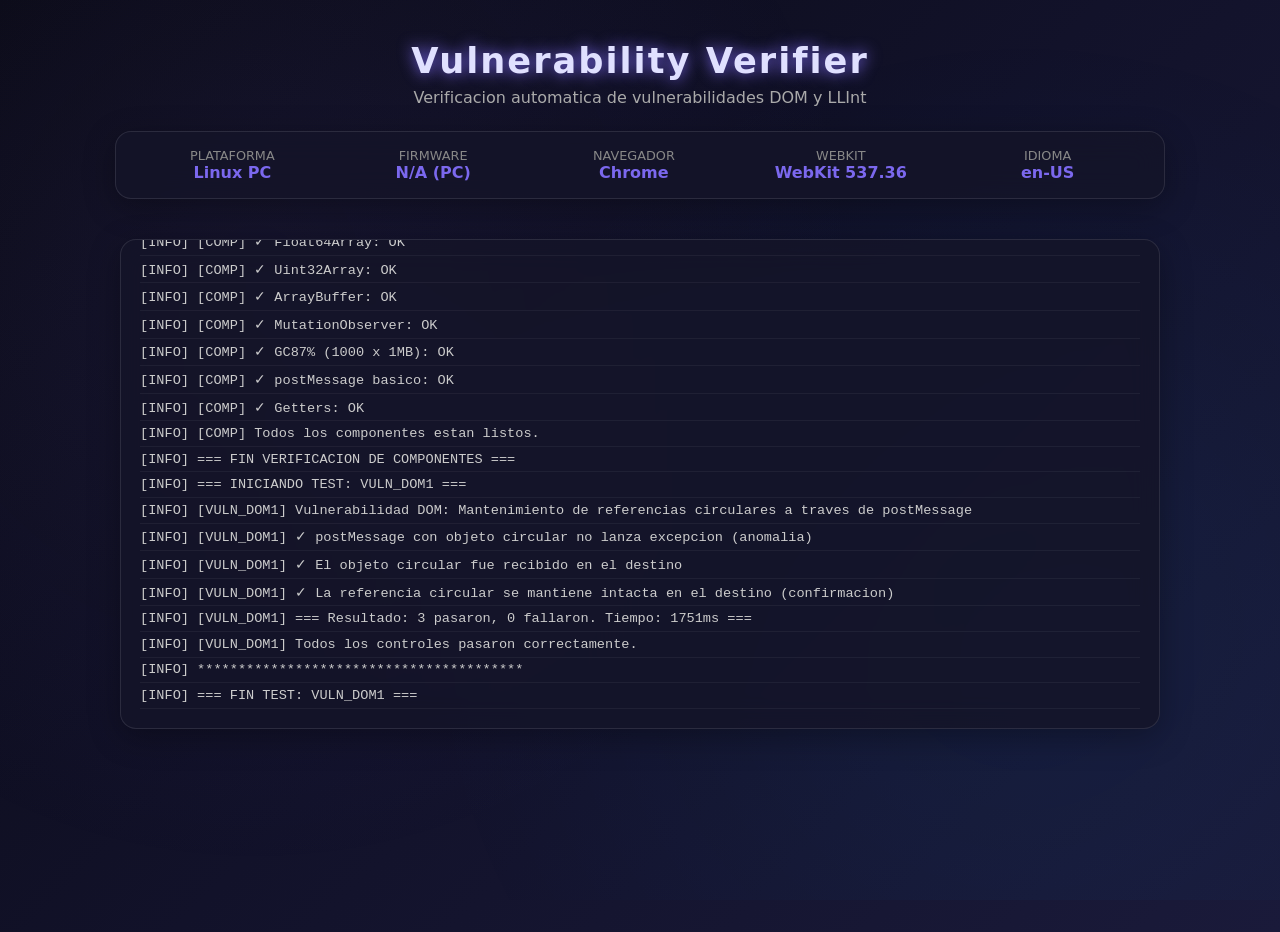
==== index.html @ 2ec78199 "Add files via upload" ====
<!DOCTYPE html>
<html lang="es">
<head>
<meta charset="UTF-8">
<title>Vulnerability Verifier – PS4/PS5/PC</title>
<link rel="stylesheet" href="styles.css">
</head>
<body>
<h1>Vulnerability Verifier</h1>
<div class="subtitle">Verificacion automatica de vulnerabilidades DOM y LLInt</div>

<div class="detection-panel">
  <div class="detection-item"><span class="detection-label">Plataforma</span><span id="dtPlat" class="detection-value">---</span></div>
  <div class="detection-item"><span class="detection-label">Firmware</span><span id="dtFW" class="detection-value">---</span></div>
  <div class="detection-item"><span class="detection-label">Navegador</span><span id="dtBrowser" class="detection-value">---</span></div>
  <div class="detection-item"><span class="detection-label">WebKit</span><span id="dtWebKit" class="detection-value">---</span></div>
  <div class="detection-item"><span class="detection-label">Idioma</span><span id="dtLang" class="detection-value">---</span></div>
</div>

<div id="output" class="output-container">
  <div class="log-entry info">[INIT] Esperando inicio de pruebas...</div>
</div>

<div id="summary" class="summary" style="display:none;">
  <div class="log-entry info">[SUMMARY] Resultados finales:</div>
  <div id="summaryContent"></div>
</div>

<script src="main.js"></script>
</body>
</html>
---- styles.css ----
body {
  background: linear-gradient(135deg, #0a0a14 0%, #12122a 50%, #1a1a3a 100%);
  color: #e0e0ff;
  font-family: system-ui, sans-serif;
  min-height: 100vh;
  display: flex;
  flex-direction: column;
  align-items: center;
  padding: 1rem;
  overflow-x: hidden;
  margin: 0;
}
body::before {
  content: "";
  position: fixed;
  top:0; left:0; width:100%; height:100%;
  background: radial-gradient(circle at 20% 30%, rgba(123,104,238,0.08) 0%, transparent 50%),
              radial-gradient(circle at 80% 70%, rgba(0,150,255,0.06) 0%, transparent 50%);
  animation: pulse 12s ease-in-out infinite alternate;
  z-index: -1;
}
@keyframes pulse {
  0% { opacity:0.5; transform: scale(1); }
  100% { opacity:1; transform: scale(1.02); }
}
h1 {
  font-size: 2.2rem;
  margin-bottom: 0.2em;
  letter-spacing: 2px;
  text-shadow: 0 0 15px #7b68ee;
  color: #e0e0ff;
}
.subtitle { color: #aaa; margin-bottom: 1.5em; }
.detection-panel {
  background: rgba(20,20,40,0.85);
  backdrop-filter: blur(15px);
  border-radius: 16px;
  padding: 1rem 1.5rem;
  margin-bottom: 1.5rem;
  width: 100%;
  max-width: 1000px;
  display: flex;
  flex-wrap: wrap;
  gap: 1rem;
  justify-content: space-around;
  border: 1px solid rgba(255,255,255,0.1);
  box-shadow: 0 8px 32px rgba(0,0,0,0.3);
}
.detection-item {
  display: flex;
  flex-direction: column;
  align-items: center;
  min-width: 120px;
}
.detection-label { font-size: 0.8rem; color: #888; text-transform: uppercase; }
.detection-value { font-weight: bold; color: #7b68ee; font-size: 1rem; }
.output-container {
  background: rgba(20,20,40,0.85);
  backdrop-filter: blur(15px);
  border-radius: 16px;
  padding: 1.2rem;
  width: 100%;
  max-width: 1000px;
  margin-top: 1rem;
  border: 1px solid rgba(255,255,255,0.1);
  box-shadow: 0 8px 32px rgba(0,0,0,0.3);
  max-height: 50vh;
  overflow-y: auto;
}
.log-entry {
  border-bottom: 1px solid rgba(255,255,255,0.05);
  padding: 0.3rem 0;
  font-family: monospace;
  font-size: 0.85rem;
}
.info { color: #ccc; }
.warn { color: #ff9800; }
.error { color: #f44336; }
.success { color: #4caf50; }
.summary {
  background: rgba(20,20,40,0.85);
  backdrop-filter: blur(15px);
  border-radius: 16px;
  padding: 1rem;
  margin-top: 1rem;
  width: 100%;
  max-width: 1000px;
  border: 1px solid rgba(255,255,255,0.1);
}
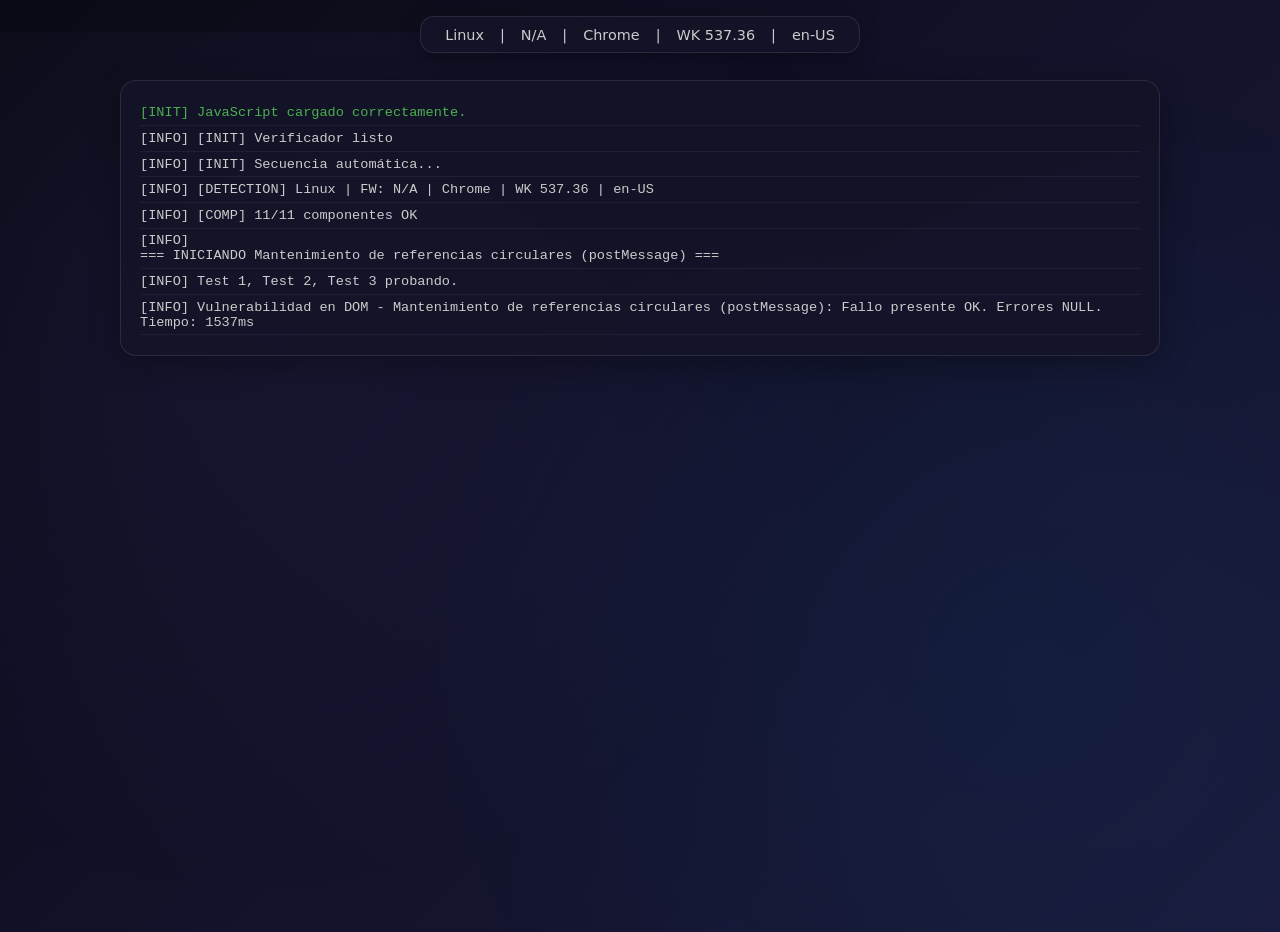
==== commit a0b4b51f: "Add files via upload" ====
--- a/index.html
+++ b/index.html
@@ -1,31 +1,32 @@
-<!DOCTYPE html>
-<html lang="es">
-<head>
-<meta charset="UTF-8">
-<title>Vulnerability Verifier – PS4/PS5/PC</title>
-<link rel="stylesheet" href="styles.css">
-</head>
-<body>
-<h1>Vulnerability Verifier</h1>
-<div class="subtitle">Verificacion automatica de vulnerabilidades DOM y LLInt</div>
-
-<div class="detection-panel">
-  <div class="detection-item"><span class="detection-label">Plataforma</span><span id="dtPlat" class="detection-value">---</span></div>
-  <div class="detection-item"><span class="detection-label">Firmware</span><span id="dtFW" class="detection-value">---</span></div>
-  <div class="detection-item"><span class="detection-label">Navegador</span><span id="dtBrowser" class="detection-value">---</span></div>
-  <div class="detection-item"><span class="detection-label">WebKit</span><span id="dtWebKit" class="detection-value">---</span></div>
-  <div class="detection-item"><span class="detection-label">Idioma</span><span id="dtLang" class="detection-value">---</span></div>
-</div>
-
-<div id="output" class="output-container">
-  <div class="log-entry info">[INIT] Esperando inicio de pruebas...</div>
-</div>
-
-<div id="summary" class="summary" style="display:none;">
-  <div class="log-entry info">[SUMMARY] Resultados finales:</div>
-  <div id="summaryContent"></div>
-</div>
-
-<script src="main.js"></script>
-</body>
+<!DOCTYPE html>
+<html lang="es">
+<head>
+<meta charset="UTF-8">
+<title>Vulnerability Verifier – PS4/PS5/PC</title>
+<link rel="stylesheet" href="styles.css">
+</head>
+<body>
+<div class="sys-box">
+  <span id="dtPlat">---</span>
+  <span class="sep">|</span>
+  <span id="dtFW">---</span>
+  <span class="sep">|</span>
+  <span id="dtBrowser">---</span>
+  <span class="sep">|</span>
+  <span id="dtWebKit">---</span>
+  <span class="sep">|</span>
+  <span id="dtLang">---</span>
+</div>
+
+<div id="output" class="output-container">
+  <div class="log-entry info">[INIT] Esperando inicio de pruebas...</div>
+</div>
+
+<div id="summary" class="summary" style="display:none;">
+  <div class="log-entry info">[SUMMARY] Resultados finales:</div>
+  <div id="summaryContent"></div>
+</div>
+
+<script src="main.js"></script>
+</body>
 </html>
--- a/styles.css
+++ b/styles.css
@@ -1,89 +1,83 @@
-body {
-  background: linear-gradient(135deg, #0a0a14 0%, #12122a 50%, #1a1a3a 100%);
-  color: #e0e0ff;
-  font-family: system-ui, sans-serif;
-  min-height: 100vh;
-  display: flex;
-  flex-direction: column;
-  align-items: center;
-  padding: 1rem;
-  overflow-x: hidden;
-  margin: 0;
-}
-body::before {
-  content: "";
-  position: fixed;
-  top:0; left:0; width:100%; height:100%;
-  background: radial-gradient(circle at 20% 30%, rgba(123,104,238,0.08) 0%, transparent 50%),
-              radial-gradient(circle at 80% 70%, rgba(0,150,255,0.06) 0%, transparent 50%);
-  animation: pulse 12s ease-in-out infinite alternate;
-  z-index: -1;
-}
-@keyframes pulse {
-  0% { opacity:0.5; transform: scale(1); }
-  100% { opacity:1; transform: scale(1.02); }
-}
-h1 {
-  font-size: 2.2rem;
-  margin-bottom: 0.2em;
-  letter-spacing: 2px;
-  text-shadow: 0 0 15px #7b68ee;
-  color: #e0e0ff;
-}
-.subtitle { color: #aaa; margin-bottom: 1.5em; }
-.detection-panel {
-  background: rgba(20,20,40,0.85);
-  backdrop-filter: blur(15px);
-  border-radius: 16px;
-  padding: 1rem 1.5rem;
-  margin-bottom: 1.5rem;
-  width: 100%;
-  max-width: 1000px;
-  display: flex;
-  flex-wrap: wrap;
-  gap: 1rem;
-  justify-content: space-around;
-  border: 1px solid rgba(255,255,255,0.1);
-  box-shadow: 0 8px 32px rgba(0,0,0,0.3);
-}
-.detection-item {
-  display: flex;
-  flex-direction: column;
-  align-items: center;
-  min-width: 120px;
-}
-.detection-label { font-size: 0.8rem; color: #888; text-transform: uppercase; }
-.detection-value { font-weight: bold; color: #7b68ee; font-size: 1rem; }
-.output-container {
-  background: rgba(20,20,40,0.85);
-  backdrop-filter: blur(15px);
-  border-radius: 16px;
-  padding: 1.2rem;
-  width: 100%;
-  max-width: 1000px;
-  margin-top: 1rem;
-  border: 1px solid rgba(255,255,255,0.1);
-  box-shadow: 0 8px 32px rgba(0,0,0,0.3);
-  max-height: 50vh;
-  overflow-y: auto;
-}
-.log-entry {
-  border-bottom: 1px solid rgba(255,255,255,0.05);
-  padding: 0.3rem 0;
-  font-family: monospace;
-  font-size: 0.85rem;
-}
-.info { color: #ccc; }
-.warn { color: #ff9800; }
-.error { color: #f44336; }
-.success { color: #4caf50; }
-.summary {
-  background: rgba(20,20,40,0.85);
-  backdrop-filter: blur(15px);
-  border-radius: 16px;
-  padding: 1rem;
-  margin-top: 1rem;
-  width: 100%;
-  max-width: 1000px;
-  border: 1px solid rgba(255,255,255,0.1);
-}
+body {
+  background: linear-gradient(135deg, #0a0a14 0%, #12122a 50%, #1a1a3a 100%);
+  color: #e0e0ff;
+  font-family: system-ui, sans-serif;
+  min-height: 100vh;
+  display: flex;
+  flex-direction: column;
+  align-items: center;
+  padding: 1rem;
+  overflow-x: hidden;
+  margin: 0;
+}
+body::before {
+  content: "";
+  position: fixed;
+  top:0; left:0; width:100%; height:100%;
+  background: radial-gradient(circle at 20% 30%, rgba(123,104,238,0.08) 0%, transparent 50%),
+              radial-gradient(circle at 80% 70%, rgba(0,150,255,0.06) 0%, transparent 50%);
+  animation: pulse 12s ease-in-out infinite alternate;
+  z-index: -1;
+}
+@keyframes pulse {
+  0% { opacity:0.5; transform: scale(1); }
+  100% { opacity:1; transform: scale(1.02); }
+}
+.sys-box {
+  background: rgba(20,20,40,0.8);
+  backdrop-filter: blur(12px);
+  border-radius: 14px;
+  padding: 0.6rem 1.5rem;
+  margin-bottom: 1.2rem;
+  display: flex;
+  flex-wrap: wrap;
+  gap: 0.5rem 1rem;
+  justify-content: center;
+  font-size: 0.9rem;
+  border: 1px solid rgba(255,255,255,0.1);
+  box-shadow: 0 4px 20px rgba(0,0,0,0.3);
+  width: fit-content;
+  max-width: 95vw;
+}
+.sys-box span {
+  white-space: nowrap;
+  color: #ccc;
+}
+.sep {
+  color: #555;
+}
+.output-container {
+  background: rgba(20,20,40,0.85);
+  backdrop-filter: blur(15px);
+  border-radius: 16px;
+  padding: 1.2rem;
+  width: 100%;
+  max-width: 1000px;
+  margin-top: 0.5rem;
+  border: 1px solid rgba(255,255,255,0.1);
+  box-shadow: 0 8px 32px rgba(0,0,0,0.3);
+  max-height: none;
+  overflow-y: visible;
+}
+.log-entry {
+  border-bottom: 1px solid rgba(255,255,255,0.05);
+  padding: 0.3rem 0;
+  font-family: monospace;
+  font-size: 0.85rem;
+  white-space: pre-wrap;
+  word-break: break-word;
+}
+.info { color: #ccc; }
+.warn { color: #ff9800; }
+.error { color: #f44336; }
+.success { color: #4caf50; }
+.summary {
+  background: rgba(20,20,40,0.85);
+  backdrop-filter: blur(15px);
+  border-radius: 16px;
+  padding: 1rem;
+  margin-top: 1rem;
+  width: 100%;
+  max-width: 1000px;
+  border: 1px solid rgba(255,255,255,0.1);
+}
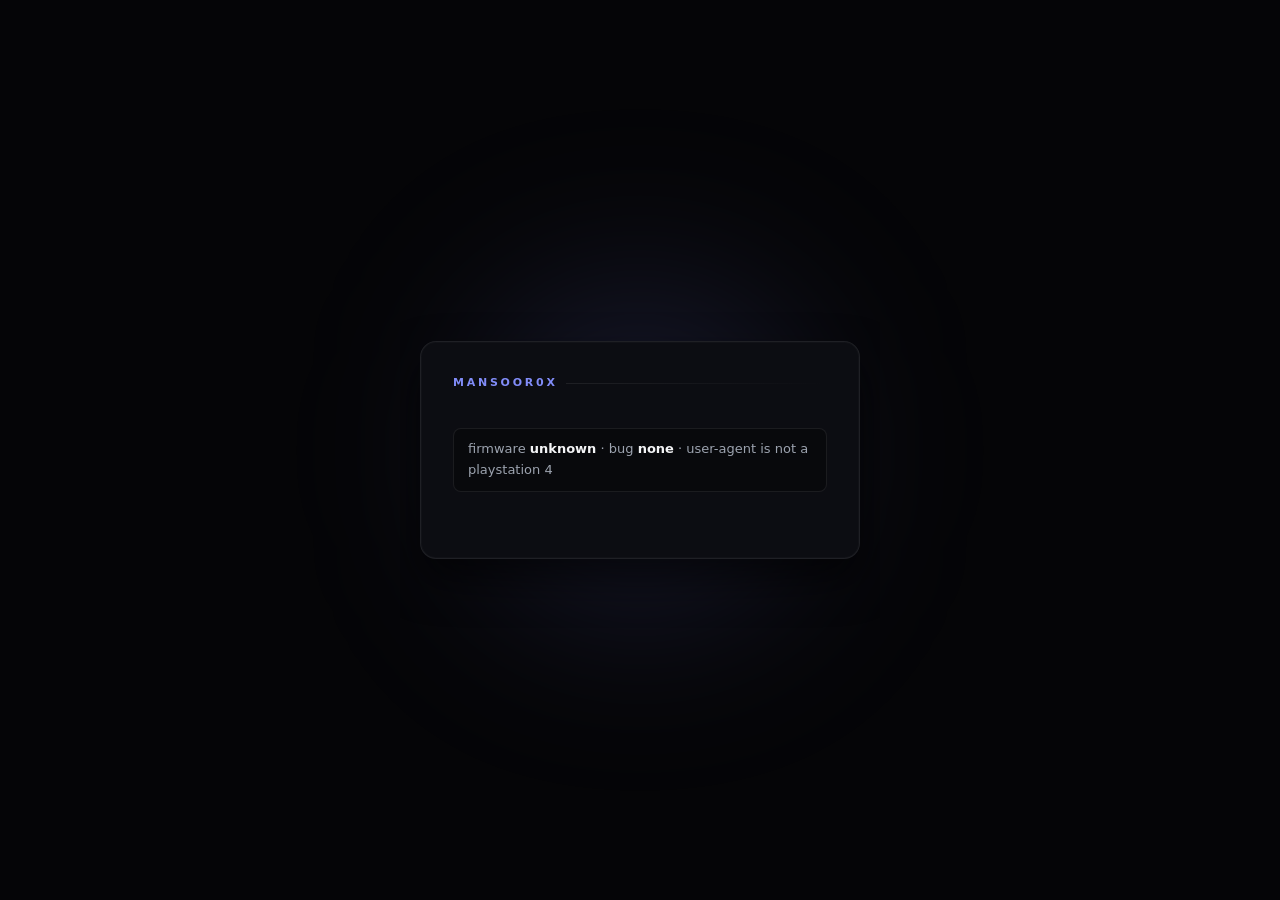
==== commit 278ac835: "Add files via upload" ====
--- a/index.html
+++ b/index.html
@@ -1,32 +1,239 @@
 <!DOCTYPE html>
-<html lang="es">
+<html lang="en" manifest="cache.appcache">
 <head>
-<meta charset="UTF-8">
-<title>Vulnerability Verifier – PS4/PS5/PC</title>
-<link rel="stylesheet" href="styles.css">
+<meta charset="utf-8">
+<meta name="viewport" content="width=device-width,initial-scale=1">
+<title>ps4 jailbreak &middot; mansoor0x</title>
+<style>
+  :root {
+    --bg-deep: #050507;
+    --bg-card: #0c0d12;
+    --border-color: rgba(255, 255, 255, 0.08);
+    --border-glow: rgba(99, 102, 241, 0.3);
+    --accent: #818cf8;
+    --accent-glow: rgba(129, 140, 248, 0.2);
+    --text-main: #f3f4f6;
+    --text-muted: #9ca3af;
+    --text-dim: #4b5563;
+  }
+
+  html, body {
+    margin: 0;
+    padding: 0;
+    background: var(--bg-deep);
+    color: var(--text-main);
+    font: 14px/1.6 "Segoe UI", system-ui, -apple-system, sans-serif;
+    min-height: 100vh;
+    display: flex;
+    align-items: center;
+    justify-content: center;
+    overflow-x: hidden;
+  }
+
+  /* Ambient background glow */
+  body::before {
+    content: '';
+    position: absolute;
+    width: 300px;
+    height: 300px;
+    background: var(--accent-glow);
+    filter: blur(100px);
+    border-radius: 50%;
+    z-index: 0;
+    pointer-events: none;
+  }
+
+  #container {
+    position: relative;
+    z-index: 1;
+    width: 100%;
+    max-width: 440px;
+    margin: 20px;
+    padding: 32px;
+    background: var(--bg-card);
+    border: 1px solid var(--border-color);
+    border-radius: 16px;
+    box-shadow: 0 20px 40px rgba(0, 0, 0, 0.6), 0 0 0 1px rgba(255, 255, 255, 0.02) inset;
+    backdrop-filter: blur(20px);
+    box-sizing: border-box;
+  }
+
+  #brand {
+    font-size: 11px;
+    font-weight: 700;
+    letter-spacing: 0.25em;
+    text-transform: uppercase;
+    color: var(--accent);
+    margin-bottom: 24px;
+    display: flex;
+    align-items: center;
+    gap: 8px;
+  }
+
+  #brand::after {
+    content: '';
+    flex: 1;
+    height: 1px;
+    background: linear-gradient(90deg, var(--border-color), transparent);
+  }
+
+  #wrap {
+    display: flex;
+    flex-direction: column;
+    gap: 12px;
+  }
+
+  #state {
+    font-size: 22px;
+    font-weight: 600;
+    letter-spacing: -0.02em;
+    color: var(--text-main);
+    text-transform: lowercase;
+  }
+
+  #det {
+    font-size: 13px;
+    color: var(--text-muted);
+    text-transform: lowercase;
+    padding: 10px 14px;
+    background: rgba(0, 0, 0, 0.3);
+    border-radius: 8px;
+    border: 1px solid var(--border-color);
+  }
+
+  #det b {
+    color: var(--text-main);
+    font-weight: 600;
+  }
+
+  #cache {
+    font-size: 12px;
+    color: var(--text-dim);
+    margin-top: 4px;
+    min-height: 18px;
+    text-transform: lowercase;
+    transition: color 0.3s ease;
+  }
+
+  #cache.cacheok {
+    color: var(--accent);
+  }
+
+  .ok { color: var(--text-main); }
+  .bad { color: #f87171; text-decoration: underline; text-decoration-color: rgba(248, 113, 113, 0.4); }
+  .warn { color: #fbbf24; }
+</style>
 </head>
 <body>
-<div class="sys-box">
-  <span id="dtPlat">---</span>
-  <span class="sep">|</span>
-  <span id="dtFW">---</span>
-  <span class="sep">|</span>
-  <span id="dtBrowser">---</span>
-  <span class="sep">|</span>
-  <span id="dtWebKit">---</span>
-  <span class="sep">|</span>
-  <span id="dtLang">---</span>
+<div id="container">
+  <div id="brand">mansoor0x</div>
+  <div id="wrap">
+    <div id="state">detecting firmware...</div>
+    <div id="det"></div>
+    <div id="cache"></div>
+  </div>
 </div>
 
-<div id="output" class="output-container">
-  <div class="log-entry info">[INIT] Esperando inicio de pruebas...</div>
-</div>
-
-<div id="summary" class="summary" style="display:none;">
-  <div class="log-entry info">[SUMMARY] Resultados finales:</div>
-  <div id="summaryContent"></div>
-</div>
-
-<script src="main.js"></script>
+<script>
+(function () {
+    var stateEl = document.getElementById("state");
+    var detEl = document.getElementById("det");
+    var cacheEl = document.getElementById("cache");
+    function setState(t, c) { stateEl.textContent = t.toLowerCase(); stateEl.className = c || ""; }
+    function setCache(t, ok) { cacheEl.textContent = t.toLowerCase(); cacheEl.className = ok ? "cacheok" : ""; }
+    var params = new URLSearchParams(location.search);
+
+    var key = null, fwnum = null;
+    var m = /PlayStation\s+4[\/ ](\d+)\.(\d+)/.exec(navigator.userAgent);
+    if (m) {
+        var minor = parseInt(m[2], 16);
+        var ms = minor.toString(16);
+        if (ms.length < 2) ms = "0" + ms;
+        key = m[1] + "." + ms;
+        fwnum = parseInt(m[1], 10) * 100 + parseInt(ms, 10);
+    }
+    var bug = null, why = "";
+    var forced = params.get("bug");
+    if (forced === "lapse" || forced === "poops") {
+        bug = forced; why = "forced via ?bug=" + forced;
+    } else if (!key) {
+        why = "user-agent is not a playstation 4";
+    } else if (fwnum <= 1202) {
+        bug = "lapse"; why = key + " <= 12.02";
+    } else if (fwnum >= 1250) {
+        bug = "poops"; why = key + " >= 12.50";
+    } else {
+        why = key + " -- no working bug (lapse ends at 12.02, poops needs 12.50)";
+    }
+    detEl.innerHTML = "firmware <b>" + (key || "unknown") + "</b>"
+        + " &middot; bug <b>" + (bug || "none") + "</b> &middot; " + why;
+
+    if (!bug) { setState("", "bad"); return; }
+
+    var target = (bug === "lapse" ? "lapse.html" : "poops.html")
+        + location.search;
+    function go() { setState("loading " + bug + " chain...", "warn");
+                    location.replace(target); }
+
+    function waitForTap(msg, action) {
+        setState(msg, "warn");
+        function fire() {
+            window.removeEventListener("click", fire);
+            window.removeEventListener("keydown", fire);
+            action();
+        }
+        window.addEventListener("click", fire);
+        window.addEventListener("keydown", fire);
+    }
+
+    var ac = window.applicationCache;
+    if (!ac || !document.documentElement.hasAttribute("manifest")) {
+        go();
+    } else if (!navigator.onLine) {
+        setCache("offline -- from cache", true);
+        go();
+    } else if (ac.status === ac.IDLE) {
+        setCache("cached", true);
+        go();
+    } else if (ac.status === ac.UPDATEREADY) {
+        try { ac.swapCache(); } catch (e) {}
+        setCache("update downloaded", true);
+        waitForTap("update ready -- press x or tap to reload & run",
+                   function () { location.reload(); });
+    } else {
+        setCache("checking cache...");
+        ac.addEventListener("downloading",
+            function () { setCache("caching for offline (first run)..."); }, false);
+        ac.addEventListener("progress", function (e) {
+            if (e && e.total)
+                setCache("caching " + Math.round((e.loaded / e.total) * 100) + "%");
+        }, false);
+
+        ac.addEventListener("cached", function () {
+            setCache("cached for offline use", true);
+            waitForTap("cached (first run) -- press x or tap to run", go);
+        }, false);
+        ac.addEventListener("updateready", function () {
+            try { ac.swapCache(); } catch (e) {}
+            setCache("update downloaded", true);
+            waitForTap("update ready -- press x or tap to reload & run",
+                       function () { location.reload(); });
+        }, false);
+
+        ac.addEventListener("noupdate", function () {
+            setCache("cached -- offline ready", true);
+            go();
+        }, false);
+        ac.addEventListener("error", function () {
+            setCache("cache unavailable");
+            waitForTap("cache failed -- press x or tap to run anyway", go);
+        }, false);
+        ac.addEventListener("obsolete", function () {
+            setCache("cache obsolete");
+            waitForTap("cache obsolete -- press x or tap to run", go);
+        }, false);
+    }
+})();
+</script>
 </body>
-</html>+</html>
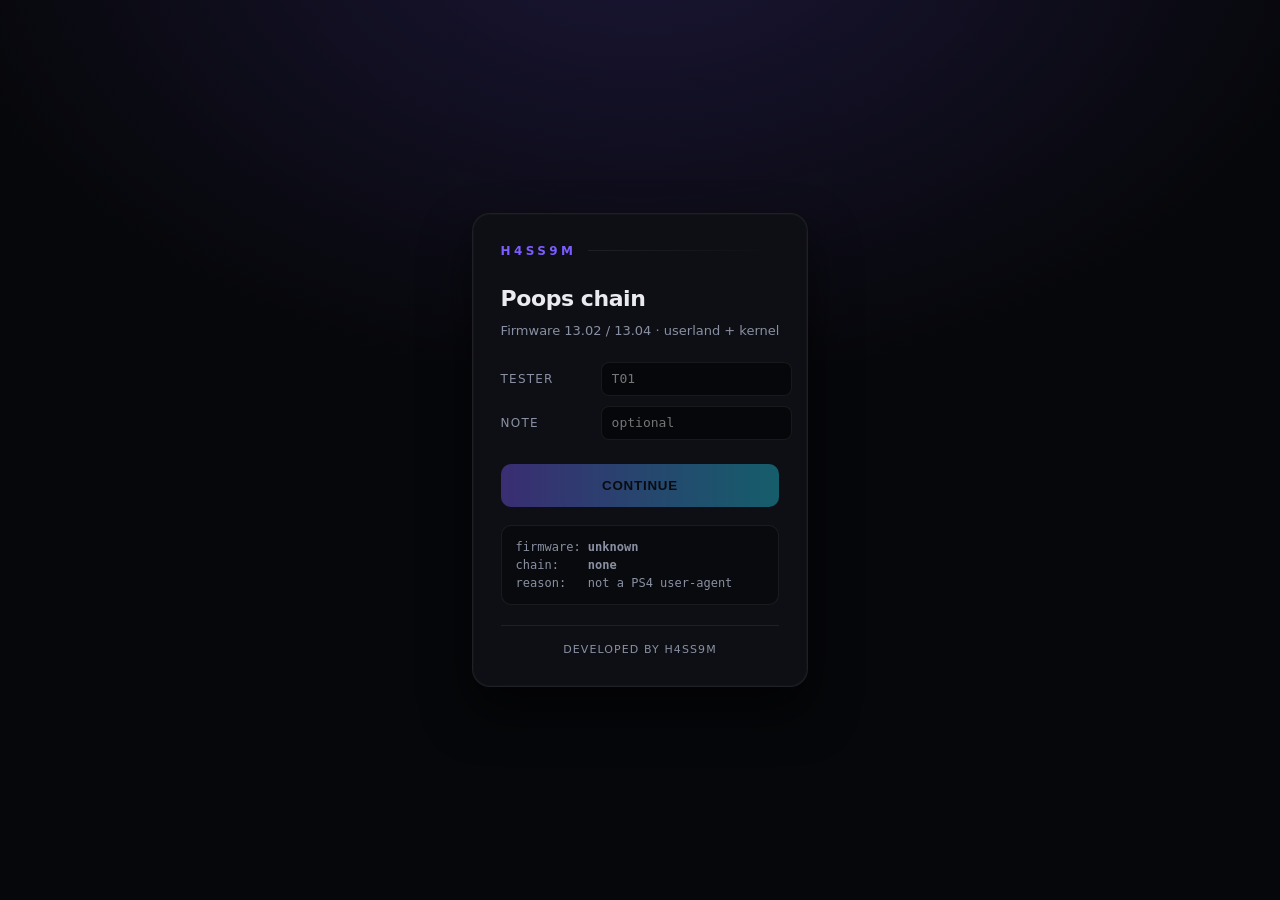
==== commit 7f868b3c: "Update index.html" ====
--- a/index.html
+++ b/index.html
@@ -2,237 +2,145 @@
 <html lang="en" manifest="cache.appcache">
 <head>
 <meta charset="utf-8">
-<meta name="viewport" content="width=device-width,initial-scale=1">
-<title>ps4 jailbreak &middot; mansoor0x</title>
+<meta name="viewport" content="width=device-width,initial-scale=1,user-scalable=no">
+<title>H4SS9M · Poops 13.02/13.04</title>
 <style>
   :root {
-    --bg-deep: #050507;
-    --bg-card: #0c0d12;
-    --border-color: rgba(255, 255, 255, 0.08);
-    --border-glow: rgba(99, 102, 241, 0.3);
-    --accent: #818cf8;
-    --accent-glow: rgba(129, 140, 248, 0.2);
-    --text-main: #f3f4f6;
-    --text-muted: #9ca3af;
-    --text-dim: #4b5563;
+    --bg: #06070a;
+    --card: #0d0f14;
+    --line: rgba(255,255,255,.07);
+    --accent: #7c5cff;
+    --accent2: #22d3ee;
+    --text: #eaeaf0;
+    --muted: #8a90a3;
+    --ok: #34d399;
+    --warn: #fbbf24;
+    --bad: #f87171;
   }
-
+  * { box-sizing: border-box; }
   html, body {
-    margin: 0;
-    padding: 0;
-    background: var(--bg-deep);
-    color: var(--text-main);
-    font: 14px/1.6 "Segoe UI", system-ui, -apple-system, sans-serif;
-    min-height: 100vh;
-    display: flex;
-    align-items: center;
-    justify-content: center;
-    overflow-x: hidden;
+    margin: 0; padding: 0; min-height: 100vh;
+    background: radial-gradient(1200px 800px at 50% -10%, rgba(124,92,255,.18), transparent 60%), var(--bg);
+    color: var(--text);
+    font: 15px/1.5 "Segoe UI", system-ui, -apple-system, sans-serif;
+    display: flex; align-items: center; justify-content: center;
   }
-
-  /* Ambient background glow */
-  body::before {
-    content: '';
-    position: absolute;
-    width: 300px;
-    height: 300px;
-    background: var(--accent-glow);
-    filter: blur(100px);
-    border-radius: 50%;
-    z-index: 0;
-    pointer-events: none;
+  #card {
+    width: 100%; max-width: 460px; margin: 24px; padding: 28px;
+    background: var(--card);
+    border: 1px solid var(--line);
+    border-radius: 18px;
+    box-shadow: 0 24px 48px rgba(0,0,0,.6), 0 0 0 1px rgba(255,255,255,.02) inset;
   }
-
-  #container {
-    position: relative;
-    z-index: 1;
-    width: 100%;
-    max-width: 440px;
-    margin: 20px;
-    padding: 32px;
-    background: var(--bg-card);
-    border: 1px solid var(--border-color);
-    border-radius: 16px;
-    box-shadow: 0 20px 40px rgba(0, 0, 0, 0.6), 0 0 0 1px rgba(255, 255, 255, 0.02) inset;
-    backdrop-filter: blur(20px);
-    box-sizing: border-box;
+  .brand {
+    display: flex; align-items: center; gap: 12px;
+    font-size: 12px; font-weight: 800; letter-spacing: .28em;
+    text-transform: uppercase; color: var(--accent);
+    margin-bottom: 22px;
   }
-
-  #brand {
-    font-size: 11px;
-    font-weight: 700;
-    letter-spacing: 0.25em;
+  .brand::after {
+    content: ''; flex: 1; height: 1px;
+    background: linear-gradient(90deg, var(--line), transparent);
+  }
+  h1 { margin: 0 0 6px; font-size: 22px; letter-spacing: -.02em; }
+  p.sub { margin: 0 0 22px; font-size: 13px; color: var(--muted); }
+  .row { display: flex; gap: 10px; margin-bottom: 10px; }
+  .row label {
+    flex: 0 0 90px; font-size: 12px; color: var(--muted);
+    text-transform: uppercase; letter-spacing: .1em; padding-top: 8px;
+  }
+  .row input {
+    flex: 1; background: #06070a; border: 1px solid var(--line);
+    color: var(--text); padding: 8px 10px; border-radius: 8px;
+    font: 13px/1.2 "Consolas", monospace;
+  }
+  .row input:focus { outline: 1px solid var(--accent); }
+  button {
+    width: 100%; padding: 14px; margin-top: 14px;
+    background: linear-gradient(90deg, var(--accent), var(--accent2));
+    border: 0; border-radius: 10px; color: #06070a;
+    font-weight: 800; letter-spacing: .06em; cursor: pointer;
     text-transform: uppercase;
-    color: var(--accent);
-    margin-bottom: 24px;
-    display: flex;
-    align-items: center;
-    gap: 8px;
   }
-
-  #brand::after {
-    content: '';
-    flex: 1;
-    height: 1px;
-    background: linear-gradient(90deg, var(--border-color), transparent);
+  button:disabled { opacity: .4; cursor: not-allowed; }
+  #info {
+    margin-top: 18px; padding: 12px 14px; border-radius: 10px;
+    background: rgba(0,0,0,.3); border: 1px solid var(--line);
+    font: 12px/1.5 "Consolas", monospace; color: var(--muted);
+    white-space: pre-wrap;
   }
-
-  #wrap {
-    display: flex;
-    flex-direction: column;
-    gap: 12px;
+  .ok { color: var(--ok); } .warn { color: var(--warn); } .bad { color: var(--bad); }
+  footer {
+    margin-top: 20px; padding-top: 16px; border-top: 1px solid var(--line);
+    font-size: 11px; color: var(--muted); text-align: center;
+    letter-spacing: .1em; text-transform: uppercase;
   }
-
-  #state {
-    font-size: 22px;
-    font-weight: 600;
-    letter-spacing: -0.02em;
-    color: var(--text-main);
-    text-transform: lowercase;
-  }
-
-  #det {
-    font-size: 13px;
-    color: var(--text-muted);
-    text-transform: lowercase;
-    padding: 10px 14px;
-    background: rgba(0, 0, 0, 0.3);
-    border-radius: 8px;
-    border: 1px solid var(--border-color);
-  }
-
-  #det b {
-    color: var(--text-main);
-    font-weight: 600;
-  }
-
-  #cache {
-    font-size: 12px;
-    color: var(--text-dim);
-    margin-top: 4px;
-    min-height: 18px;
-    text-transform: lowercase;
-    transition: color 0.3s ease;
-  }
-
-  #cache.cacheok {
-    color: var(--accent);
-  }
-
-  .ok { color: var(--text-main); }
-  .bad { color: #f87171; text-decoration: underline; text-decoration-color: rgba(248, 113, 113, 0.4); }
-  .warn { color: #fbbf24; }
 </style>
 </head>
 <body>
-<div id="container">
-  <div id="brand">mansoor0x</div>
-  <div id="wrap">
-    <div id="state">detecting firmware...</div>
-    <div id="det"></div>
-    <div id="cache"></div>
+<div id="card">
+  <div class="brand">H4SS9M</div>
+  <h1>Poops chain</h1>
+  <p class="sub">Firmware 13.02 / 13.04 · userland + kernel</p>
+
+  <div class="row">
+    <label for="tid">Tester</label>
+    <input id="tid" placeholder="T01" maxlength="8" autocomplete="off">
   </div>
+  <div class="row">
+    <label for="note">Note</label>
+    <input id="note" placeholder="optional" maxlength="32" autocomplete="off">
+  </div>
+
+  <button id="go">continue</button>
+  <div id="info">detecting firmware…</div>
+
+  <footer>developed by H4SS9M</footer>
 </div>
 
 <script>
 (function () {
-    var stateEl = document.getElementById("state");
-    var detEl = document.getElementById("det");
-    var cacheEl = document.getElementById("cache");
-    function setState(t, c) { stateEl.textContent = t.toLowerCase(); stateEl.className = c || ""; }
-    function setCache(t, ok) { cacheEl.textContent = t.toLowerCase(); cacheEl.className = ok ? "cacheok" : ""; }
-    var params = new URLSearchParams(location.search);
+  var params = new URLSearchParams(location.search);
+  var info = document.getElementById("info");
+  var tid = document.getElementById("tid");
+  var note = document.getElementById("note");
+  var go = document.getElementById("go");
 
-    var key = null, fwnum = null;
-    var m = /PlayStation\s+4[\/ ](\d+)\.(\d+)/.exec(navigator.userAgent);
-    if (m) {
-        var minor = parseInt(m[2], 16);
-        var ms = minor.toString(16);
-        if (ms.length < 2) ms = "0" + ms;
-        key = m[1] + "." + ms;
-        fwnum = parseInt(m[1], 10) * 100 + parseInt(ms, 10);
-    }
-    var bug = null, why = "";
-    var forced = params.get("bug");
-    if (forced === "lapse" || forced === "poops") {
-        bug = forced; why = "forced via ?bug=" + forced;
-    } else if (!key) {
-        why = "user-agent is not a playstation 4";
-    } else if (fwnum <= 1202) {
-        bug = "lapse"; why = key + " <= 12.02";
-    } else if (fwnum >= 1250) {
-        bug = "poops"; why = key + " >= 12.50";
-    } else {
-        why = key + " -- no working bug (lapse ends at 12.02, poops needs 12.50)";
-    }
-    detEl.innerHTML = "firmware <b>" + (key || "unknown") + "</b>"
-        + " &middot; bug <b>" + (bug || "none") + "</b> &middot; " + why;
+  // Restore previous tester id
+  try {
+    var saved = localStorage.getItem("h4ss9m_tester");
+    if (saved) tid.value = saved;
+  } catch (e) {}
+  if (params.get("id")) tid.value = params.get("id");
 
-    if (!bug) { setState("", "bad"); return; }
+  // Firmware detection
+  var key = null, fwnum = null;
+  var m = /PlayStation\s+4[\/ ](\d+)\.(\d+)/.exec(navigator.userAgent);
+  if (m) {
+    var minor = parseInt(m[2], 16);
+    key = m[1] + "." + (minor < 16 ? "0" : "") + minor.toString(16);
+    fwnum = parseInt(m[1], 10) * 100 + minor;
+  }
 
-    var target = (bug === "lapse" ? "lapse.html" : "poops.html")
-        + location.search;
-    function go() { setState("loading " + bug + " chain...", "warn");
-                    location.replace(target); }
+  var bug = null, reason = "";
+  if (!key) reason = "not a PS4 user-agent";
+  else if (fwnum === 1302 || fwnum === 1304) { bug = "poops"; reason = key + " → poops"; }
+  else reason = key + " → unsupported (only 13.02/13.04)";
 
-    function waitForTap(msg, action) {
-        setState(msg, "warn");
-        function fire() {
-            window.removeEventListener("click", fire);
-            window.removeEventListener("keydown", fire);
-            action();
-        }
-        window.addEventListener("click", fire);
-        window.addEventListener("keydown", fire);
-    }
+  info.innerHTML =
+    "firmware: <b>" + (key || "unknown") + "</b>\n" +
+    "chain:    <b>" + (bug || "none") + "</b>\n" +
+    "reason:   " + reason;
+  info.className = bug ? "ok" : "bad";
 
-    var ac = window.applicationCache;
-    if (!ac || !document.documentElement.hasAttribute("manifest")) {
-        go();
-    } else if (!navigator.onLine) {
-        setCache("offline -- from cache", true);
-        go();
-    } else if (ac.status === ac.IDLE) {
-        setCache("cached", true);
-        go();
-    } else if (ac.status === ac.UPDATEREADY) {
-        try { ac.swapCache(); } catch (e) {}
-        setCache("update downloaded", true);
-        waitForTap("update ready -- press x or tap to reload & run",
-                   function () { location.reload(); });
-    } else {
-        setCache("checking cache...");
-        ac.addEventListener("downloading",
-            function () { setCache("caching for offline (first run)..."); }, false);
-        ac.addEventListener("progress", function (e) {
-            if (e && e.total)
-                setCache("caching " + Math.round((e.loaded / e.total) * 100) + "%");
-        }, false);
-
-        ac.addEventListener("cached", function () {
-            setCache("cached for offline use", true);
-            waitForTap("cached (first run) -- press x or tap to run", go);
-        }, false);
-        ac.addEventListener("updateready", function () {
-            try { ac.swapCache(); } catch (e) {}
-            setCache("update downloaded", true);
-            waitForTap("update ready -- press x or tap to reload & run",
-                       function () { location.reload(); });
-        }, false);
-
-        ac.addEventListener("noupdate", function () {
-            setCache("cached -- offline ready", true);
-            go();
-        }, false);
-        ac.addEventListener("error", function () {
-            setCache("cache unavailable");
-            waitForTap("cache failed -- press x or tap to run anyway", go);
-        }, false);
-        ac.addEventListener("obsolete", function () {
-            setCache("cache obsolete");
-            waitForTap("cache obsolete -- press x or tap to run", go);
-        }, false);
-    }
+  go.disabled = !bug;
+  go.addEventListener("click", function () {
+    var id = tid.value.trim() || "UNK";
+    try { localStorage.setItem("h4ss9m_tester", id); } catch (e) {}
+    var qs = "?pair=1&id=" + encodeURIComponent(id);
+    if (note.value.trim()) qs += "&note=" + encodeURIComponent(note.value.trim());
+    location.replace("poops.html" + qs);
+  });
 })();
 </script>
 </body>
